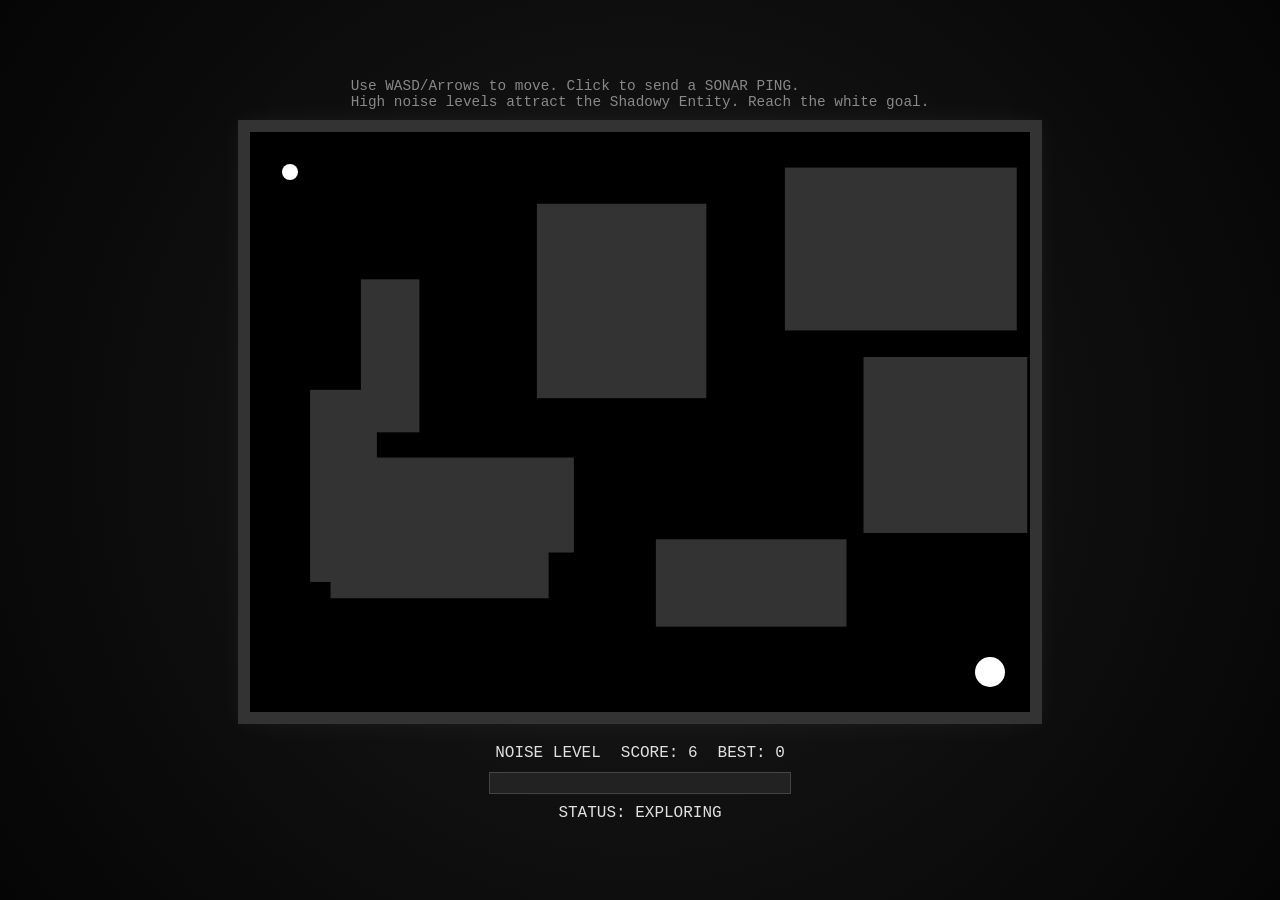
==== games/echoing_corridor.html @ 75148f60 "Add juice: high score system and atmospheric polish to Echoing Corridor" ====
<!DOCTYPE html>
<html lang="en">
<head>
    <meta charset="UTF-8">
    <meta name="viewport" content="width=device-width, initial-scale=1.0">
    <title>The Echoing Corridor</title>
    <style>
        body {
            margin: 0;
            background: radial-gradient(circle, #1a1a1a 0%, #050505 100%);
            color: #e0e0e0;
            font-family: 'Courier New', Courier, monospace;
            display: flex;
            flex-direction: column;
            align-items: center;
            justify-content: center;
            height: 100vh;
            overflow: hidden;
        }
        canvas {
            border: 2px solid #333;
            background-color: #000;
            box-shadow: 0 0 20px rgba(255, 255, 255, 0.05);
            cursor: crosshair;
        }
        #ui {
            margin-top: 20px;
            text-align: center;
        }
        .noise-bar-container {
            width: 300px;
            height: 20px;
            background: #222;
            border: 1px solid #444;
            margin: 10px 0;
        }
        #noise-bar {
            height: 100%;
            width: 0%;
            background: #ff4444;
            transition: width 0.1s;
        }
        .instructions {
            font-size: 0.9rem;
            color: #888;
            max-width: 600px;
            margin-bottom: 10px;
        }
    </style>
</head>
<body>
    <div class="instructions">
        Use WASD/Arrows to move. Click to send a SONAR PING.<br>
        High noise levels attract the Shadowy Entity. Reach the white goal.
    </div>
    <canvas id="gameCanvas" width="800" height="600"></canvas>
    <div id="ui">
        <div style="display: flex; gap: 20px; justify-content: center;">
            <div>NOISE LEVEL</div>
            <div id="score">SCORE: 0</div>
            <div id="high-score">BEST: 0</div>
        </div>
        <div class="noise-bar-container">
            <div id="noise-bar"></div>
        </div>
        <div id="status">STATUS: EXPLORING</div>
    </div>
    <script src="echoing_corridor.js"></script>
</body>
</html>
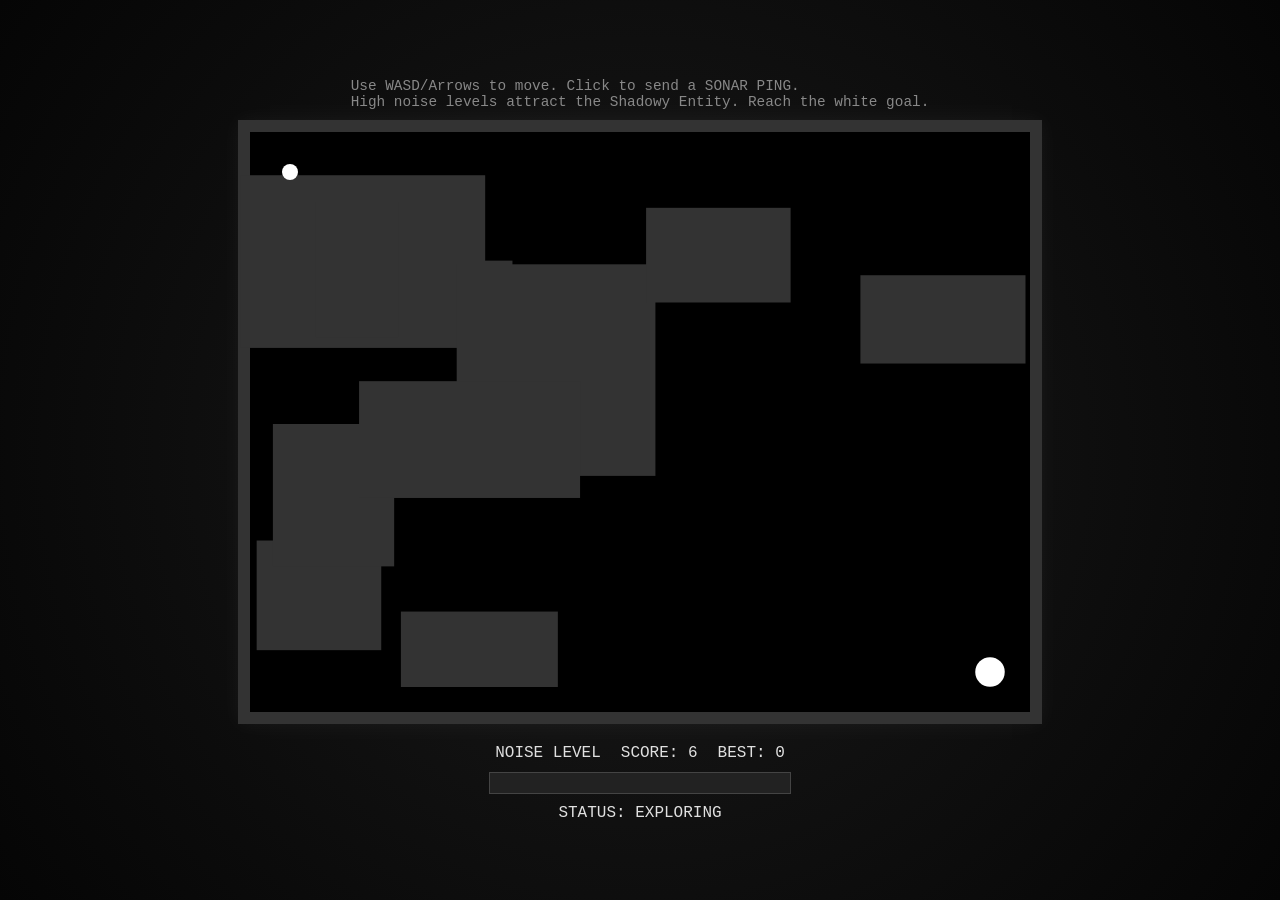
==== commit e79a836b: "Add juice to Echoing Corridor: Spectral audio, flickering walls, and pulsing goal" ====
--- a/games/echoing_corridor.html
+++ b/games/echoing_corridor.html
@@ -67,4 +67,4 @@
     </div>
     <script src="echoing_corridor.js"></script>
 </body>
-</html>
+</html>
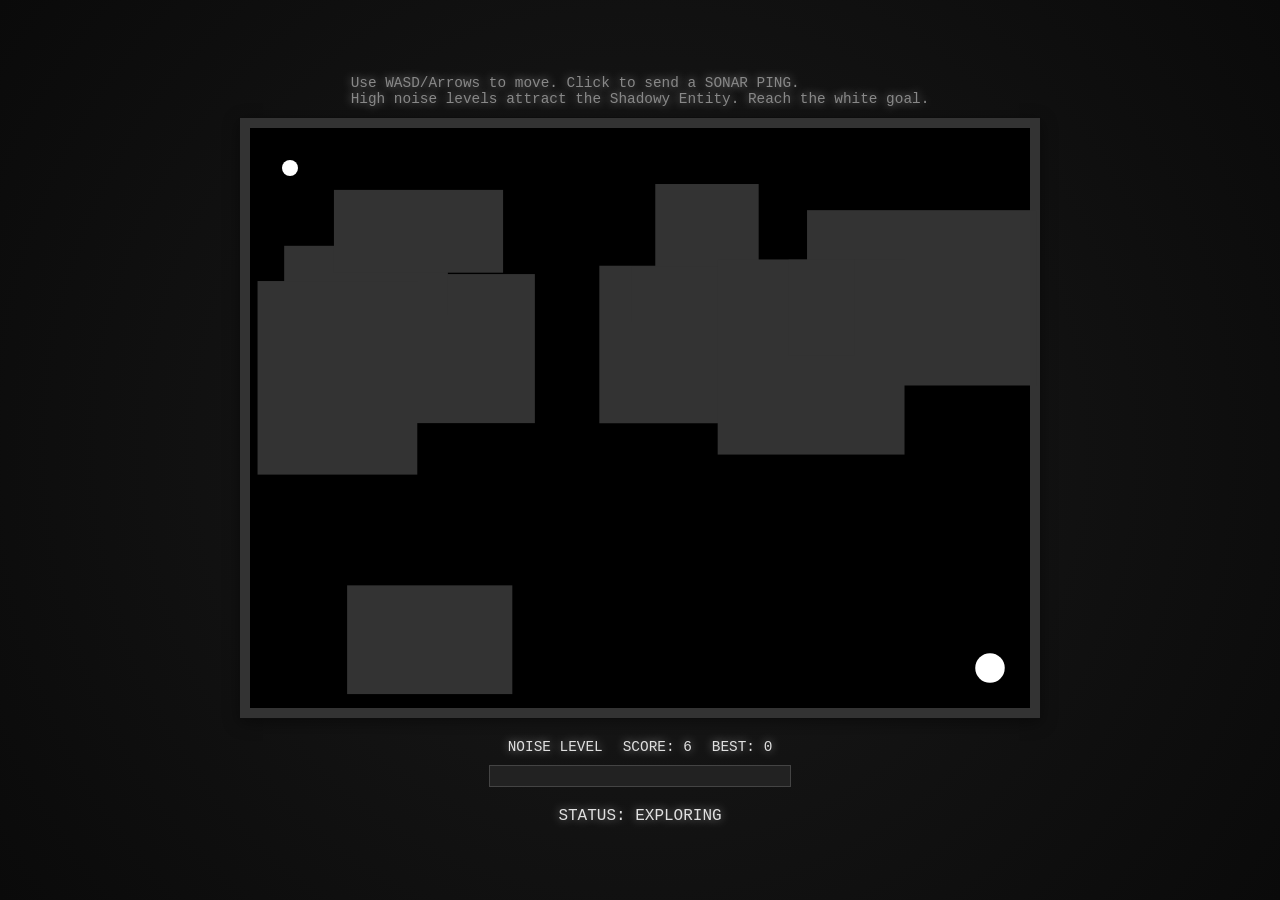
==== commit ce2cb2b2: "garden-landscaper: Standardize UI/UX across games and update index.html" ====
--- a/games/echoing_corridor.html
+++ b/games/echoing_corridor.html
@@ -6,26 +6,39 @@
     <title>The Echoing Corridor</title>
     <style>
         body {
-            margin: 0;
-            background: radial-gradient(circle, #1a1a1a 0%, #050505 100%);
+            background: radial-gradient(circle at center, #1a1a1a 0%, #0a0a0a 100%);
             color: #e0e0e0;
             font-family: 'Courier New', Courier, monospace;
             display: flex;
             flex-direction: column;
             align-items: center;
             justify-content: center;
-            height: 100vh;
-            overflow: hidden;
+            min-height: 100vh;
+            margin: 0;
+            text-shadow: 0 0 10px rgba(255, 255, 255, 0.5);
         }
         canvas {
-            border: 2px solid #333;
-            background-color: #000;
-            box-shadow: 0 0 20px rgba(255, 255, 255, 0.05);
+            border: 1px solid rgba(255, 255, 255, 0.05);
+            box-shadow: 0 4px 15px rgba(0,0,0,0.4);
+            background: #000;
             cursor: crosshair;
+            max-width: 90vw;
+            max-height: 70vh;
         }
-        #ui {
+        .instructions {
+            font-size: 0.9rem;
+            color: #888;
+            max-width: 600px;
+            margin-bottom: 10px;
+        }
+        .stats-container {
+            display: flex;
+            gap: 20px;
+            justify-content: center;
             margin-top: 20px;
-            text-align: center;
+        }
+        .stats-item {
+            font-size: 0.9rem;
         }
         .noise-bar-container {
             width: 300px;
@@ -40,11 +53,8 @@
             background: #ff4444;
             transition: width 0.1s;
         }
-        .instructions {
-            font-size: 0.9rem;
-            color: #888;
-            max-width: 600px;
-            margin-bottom: 10px;
+        #status {
+            margin-top: 10px;
         }
     </style>
 </head>
@@ -54,17 +64,15 @@
         High noise levels attract the Shadowy Entity. Reach the white goal.
     </div>
     <canvas id="gameCanvas" width="800" height="600"></canvas>
-    <div id="ui">
-        <div style="display: flex; gap: 20px; justify-content: center;">
-            <div>NOISE LEVEL</div>
-            <div id="score">SCORE: 0</div>
-            <div id="high-score">BEST: 0</div>
-        </div>
-        <div class="noise-bar-container">
-            <div id="noise-bar"></div>
-        </div>
-        <div id="status">STATUS: EXPLORING</div>
+    <div class="stats-container">
+        <div class="stats-item">NOISE LEVEL</div>
+        <div id="score" class="stats-item">SCORE: 0</div>
+        <div id="high-score" class="stats-item">BEST: 0</div>
     </div>
+    <div class="noise-bar-container">
+        <div id="noise-bar"></div>
+    </div>
+    <div id="status">STATUS: EXPLORING</div>
     <script src="echoing_corridor.js"></script>
 </body>
 </html>
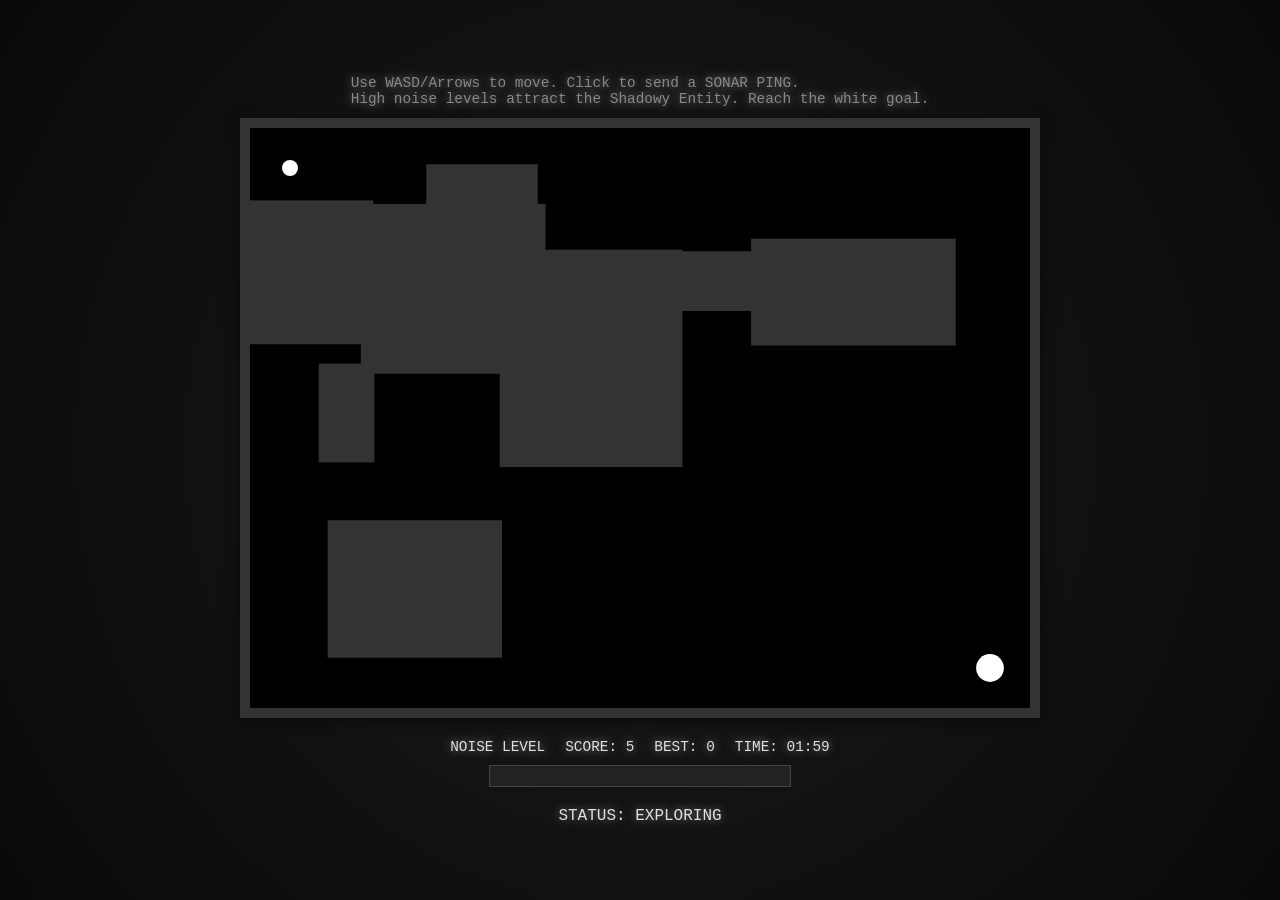
==== commit 7cb2fb7c: "Gardener: Add juice to Echoing Corridor - Time Attack, Particles, Screen Shake, and Polish" ====
--- a/games/echoing_corridor.html
+++ b/games/echoing_corridor.html
@@ -68,6 +68,7 @@
         <div class="stats-item">NOISE LEVEL</div>
         <div id="score" class="stats-item">SCORE: 0</div>
         <div id="high-score" class="stats-item">BEST: 0</div>
+        <div id="timer" class="stats-item">TIME: 00:00</div>
     </div>
     <div class="noise-bar-container">
         <div id="noise-bar"></div>
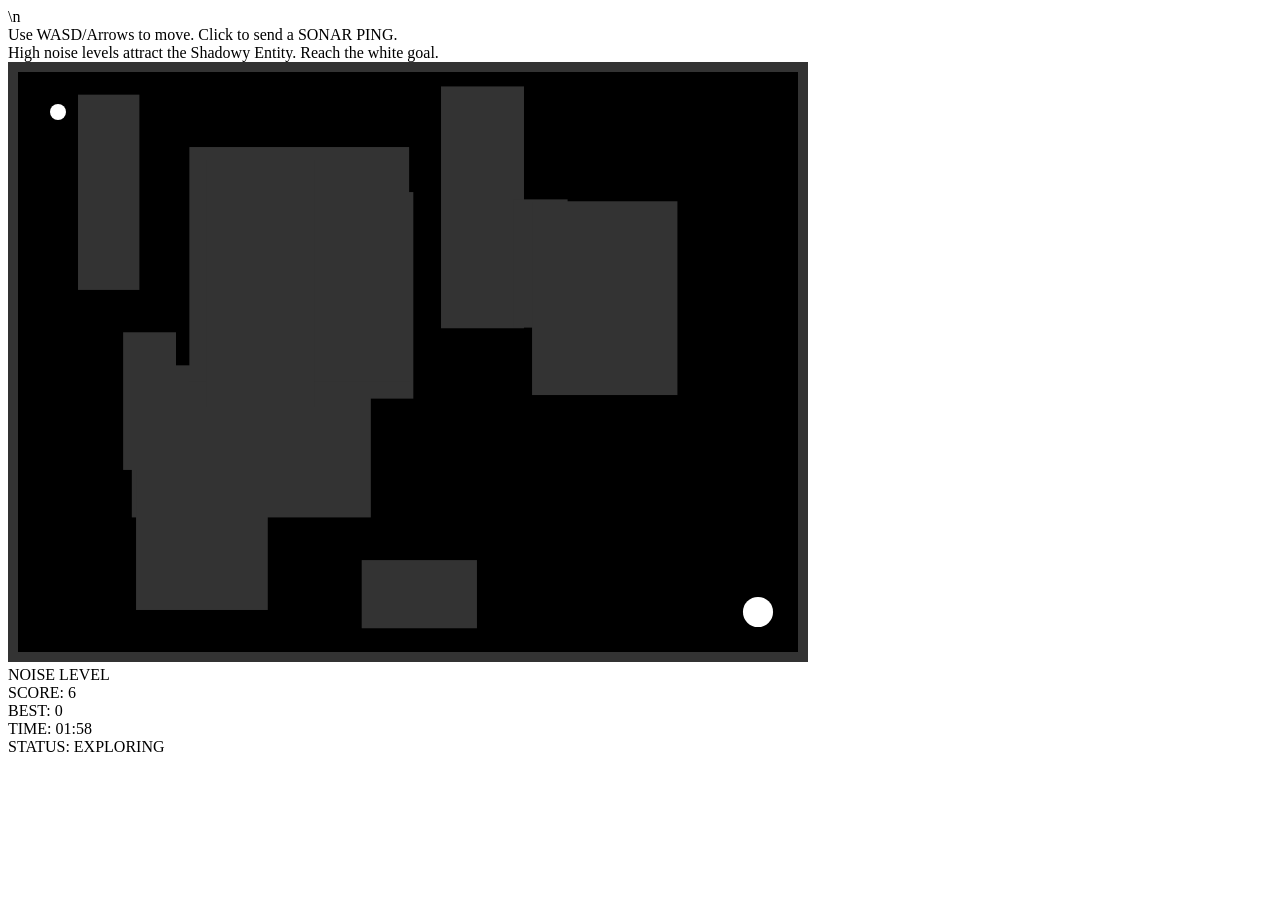
==== commit ba958fad: "style: unify theme and UI components using shared styles.css" ====
--- a/games/echoing_corridor.html
+++ b/games/echoing_corridor.html
@@ -4,76 +4,25 @@
     <meta charset="UTF-8">
     <meta name="viewport" content="width=device-width, initial-scale=1.0">
     <title>The Echoing Corridor</title>
-    <style>
-        body {
-            background: radial-gradient(circle at center, #1a1a1a 0%, #0a0a0a 100%);
-            color: #e0e0e0;
-            font-family: 'Courier New', Courier, monospace;
-            display: flex;
-            flex-direction: column;
-            align-items: center;
-            justify-content: center;
-            min-height: 100vh;
-            margin: 0;
-            text-shadow: 0 0 10px rgba(255, 255, 255, 0.5);
-        }
-        canvas {
-            border: 1px solid rgba(255, 255, 255, 0.05);
-            box-shadow: 0 4px 15px rgba(0,0,0,0.4);
-            background: #000;
-            cursor: crosshair;
-            max-width: 90vw;
-            max-height: 70vh;
-        }
-        .instructions {
-            font-size: 0.9rem;
-            color: #888;
-            max-width: 600px;
-            margin-bottom: 10px;
-        }
-        .stats-container {
-            display: flex;
-            gap: 20px;
-            justify-content: center;
-            margin-top: 20px;
-        }
-        .stats-item {
-            font-size: 0.9rem;
-        }
-        .noise-bar-container {
-            width: 300px;
-            height: 20px;
-            background: #222;
-            border: 1px solid #444;
-            margin: 10px 0;
-        }
-        #noise-bar {
-            height: 100%;
-            width: 0%;
-            background: #ff4444;
-            transition: width 0.1s;
-        }
-        #status {
-            margin-top: 10px;
-        }
-    </style>
-</head>
+    <link rel=\"stylesheet\" href=\"../styles.css\">\n</head>
 <body>
-    <div class="instructions">
-        Use WASD/Arrows to move. Click to send a SONAR PING.<br>
-        High noise levels attract the Shadowy Entity. Reach the white goal.
+    <div class="ui-container">
+        <div class="instructions">
+            Use WASD/Arrows to move. Click to send a SONAR PING.<br>
+            High noise levels attract the Shadowy Entity. Reach the white goal.
+        </div>
+        <canvas id="gameCanvas" width="800" height="600"></canvas>
+        <div class="stats-container">
+            <div class="stats-item">NOISE LEVEL</div>
+            <div id="score" class="stats-item">SCORE: 0</div>
+            <div id="high-score" class="stats-item">BEST: 0</div>
+            <div id="timer" class="stats-item">TIME: 00:00</div>
+        </div>
+        <div class="noise-bar-container">
+            <div id="noise-bar"></div>
+        </div>
+        <div id="status">STATUS: EXPLORING</div>
     </div>
-    <canvas id="gameCanvas" width="800" height="600"></canvas>
-    <div class="stats-container">
-        <div class="stats-item">NOISE LEVEL</div>
-        <div id="score" class="stats-item">SCORE: 0</div>
-        <div id="high-score" class="stats-item">BEST: 0</div>
-        <div id="timer" class="stats-item">TIME: 00:00</div>
-    </div>
-    <div class="noise-bar-container">
-        <div id="noise-bar"></div>
-    </div>
-    <div id="status">STATUS: EXPLORING</div>
     <script src="echoing_corridor.js"></script>
 </body>
 </html>
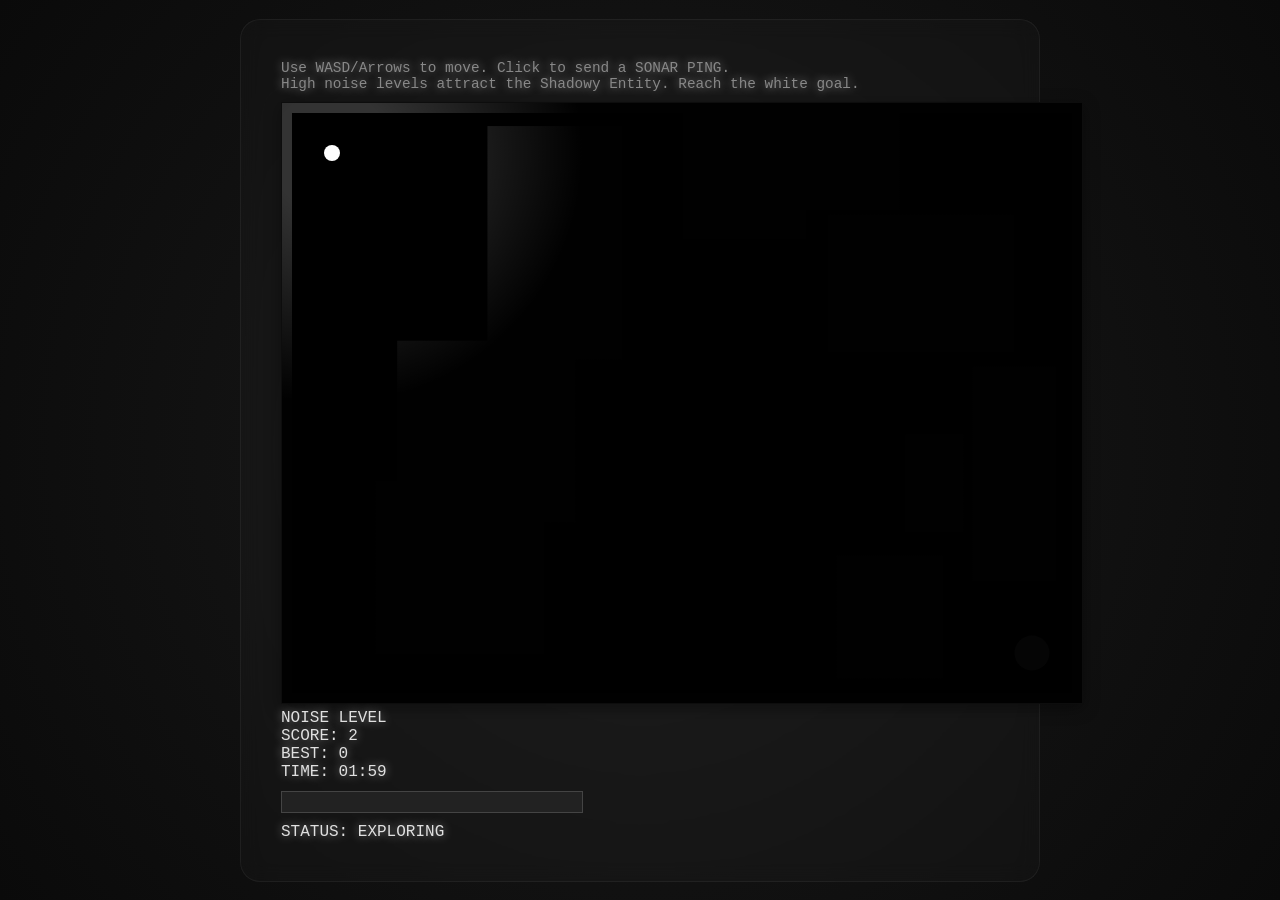
==== commit 1d2c3202: "Fix literal \n in echoing_corridor.html" ====
--- a/games/echoing_corridor.html
+++ b/games/echoing_corridor.html
@@ -4,7 +4,8 @@
     <meta charset="UTF-8">
     <meta name="viewport" content="width=device-width, initial-scale=1.0">
     <title>The Echoing Corridor</title>
-    <link rel=\"stylesheet\" href=\"../styles.css\">\n</head>
+    <link rel="stylesheet" href="../styles.css">
+</head>
 <body>
     <div class="ui-container">
         <div class="instructions">
--- a/styles.css
+++ b/styles.css
@@ -0,0 +1,131 @@
+body {
+    background: radial-gradient(circle at center, #1a1a1a 0%, #0a0a0a 100%);
+    color: #e0e0e0;
+    font-family: 'Courier New', Courier, monospace;
+    display: flex;
+    flex-direction: column;
+    align-items: center;
+    justify-content: center;
+    min-height: 100vh;
+    margin: 0;
+    text-shadow: 0 0 10px rgba(255, 255, 255, 0.5);
+}
+
+h1 { 
+    font-size: 4rem; 
+    margin-bottom: 3rem; 
+    letter-spacing: 5px; 
+    text-shadow: 0 0 20px rgba(255, 255, 255, 0.8);
+}
+
+.maze-container, .ui-container {
+    max-width: 800px;
+    width: 90%;
+    padding: 40px;
+    background: rgba(255, 255, 255, 0.02);
+    border-radius: 20px;
+    border: 1px solid rgba(255, 255, 255, 0.05);
+    backdrop-filter: blur(10px);
+    box-sizing: border-box;
+}
+
+.maze-grid {
+    display: grid;
+    grid-template-columns: repeat(auto-fit, minmax(250px, 1fr));
+    gap: 30px;
+}
+
+.game-card {
+    padding: 30px;
+    border: 1px solid #333;
+    background: linear-gradient(145deg, #1e1e1e, #151515);
+    border-radius: 12px;
+    text-align: center;
+    transition: all 0.4s cubic-bezier(0.175, 0.885, 0.32, 1.275);
+    text-decoration: none;
+    color: inherit;
+    box-shadow: 0 4px 15px rgba(0,0,0,0.4);
+    display: block;
+}
+
+.game-card:hover {
+    transform: translateY(-5px) scale(1.05);
+    border-color: #fff;
+    box-shadow: 0 10px 30px rgba(255, 255, 255, 0.1);
+}
+
+.game-card h3 {
+    margin: 0 0 10px 0;
+    font-size: 1.5rem;
+}
+
+.game-card p {
+    font-size: 0.9rem;
+    color: #888;
+    margin: 0;
+}
+
+footer {
+    margin-top: 4rem;
+    font-size: 0.8rem;
+    color: #555;
+}
+
+canvas {
+    border: 1px solid rgba(255, 255, 255, 0.05);
+    box-shadow: 0 4px 15px rgba(0,0,0,0.4);
+    background: #000;
+    max-width: 90vw;
+    max-height: 70vh;
+}
+
+.status {
+    font-weight: bold;
+    color: #00d4ff;
+    margin-bottom: 10px;
+    font-size: 1.2rem;
+}
+
+.stats {
+    color: #888;
+    margin-bottom: 10px;
+    font-size: 0.9rem;
+}
+
+.instructions {
+    font-size: 0.9rem;
+    color: #888;
+    max-width: 600px;
+    margin-bottom: 10px;
+}
+
+.noise-bar-container {
+    width: 300px;
+    height: 20px;
+    background: #222;
+    border: 1px solid #444;
+    margin: 10px 0;
+}
+
+    background: #ff4444;
+    transition: width 0.1s;
+    box-shadow: 0 0 10px #ff4444;
+}
+
+.noise-bar-high {
+    animation: pulse-red 0.5s infinite alternate;
+}
+
+@keyframes pulse-red {
+    from { box-shadow: 0 0 5px #ff4444; }
+    to { box-shadow: 0 0 15px #ff4444; }
+}
+
+.critical-time {
+    color: #ff4444;
+    animation: blink 0.5s infinite;
+}
+
+@keyframes blink {
+    50% { opacity: 0.5; }
+}
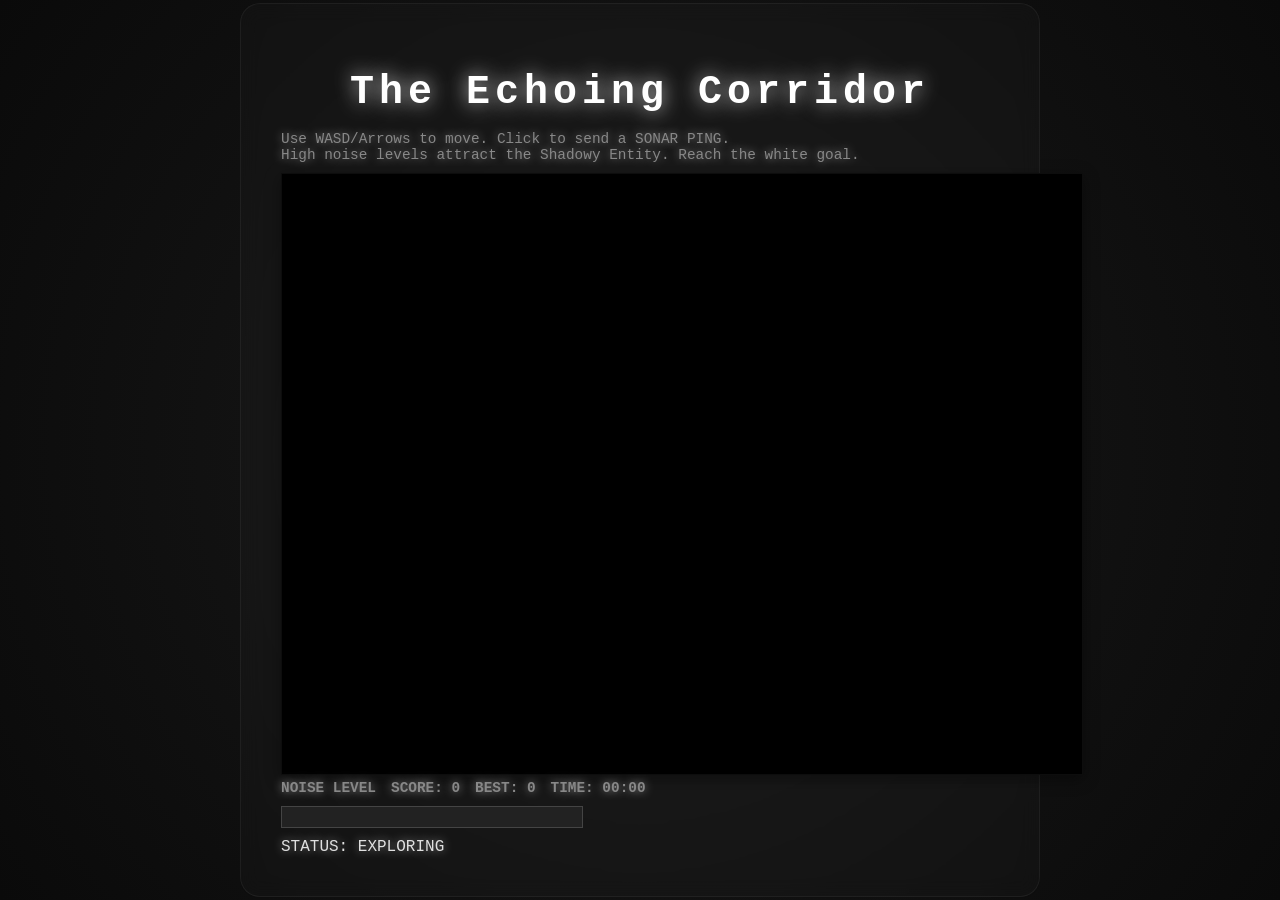
==== commit 59b4bfb6: "Garden Landscaper: Unified UI, removed inline styles, and added visual consistency across games." ====
--- a/games/echoing_corridor.html
+++ b/games/echoing_corridor.html
@@ -8,6 +8,7 @@
 </head>
 <body>
     <div class="ui-container">
+        <h1 class="ui-header">The Echoing Corridor</h1>
         <div class="instructions">
             Use WASD/Arrows to move. Click to send a SONAR PING.<br>
             High noise levels attract the Shadowy Entity. Reach the white goal.
@@ -24,6 +25,6 @@
         </div>
         <div id="status">STATUS: EXPLORING</div>
     </div>
-    <script src="echoing_corridor.js"></script>
+
 </body>
 </html>
--- a/styles.css
+++ b/styles.css
@@ -107,6 +107,7 @@
     margin: 10px 0;
 }
 
+.noise-bar {
     background: #ff4444;
     transition: width 0.1s;
     box-shadow: 0 0 10px #ff4444;
@@ -129,3 +130,55 @@
 @keyframes blink {
     50% { opacity: 0.5; }
 }
+
+#game-container {
+    position: relative;
+    border: 2px solid #444;
+    padding: 20px;
+    background: #111;
+    box-shadow: 0 0 20px rgba(0,0,0,0.5);
+    border-radius: 8px;
+}
+
+.controls {
+    font-size: 0.9rem;
+    color: #888;
+    margin-top: 10px;
+}
+
+.fold-anim {
+    animation: fold-effect 0.5s ease-in-out;
+}
+
+@keyframes fold-effect {
+    0% { transform: scale(1); }
+    50% { transform: scale(1.05) rotate(2deg); }
+    100% { transform: scale(1); }
+}
+
+.stats-container {
+    display: flex;
+    gap: 15px;
+    margin-bottom: 10px;
+    font-size: 0.9rem;
+    color: #888;
+}
+
+.stats-item {
+    font-weight: bold;
+}
+
+.ui-header {
+    font-size: 2.5rem;
+    margin-bottom: 1rem;
+    text-align: center;
+    color: #fff;
+}
+
+.key {
+    color: #00ffcc;
+    border: 1px solid #00ffcc;
+    padding: 2px 4px;
+    border-radius: 4px;
+    font-weight: bold;
+}
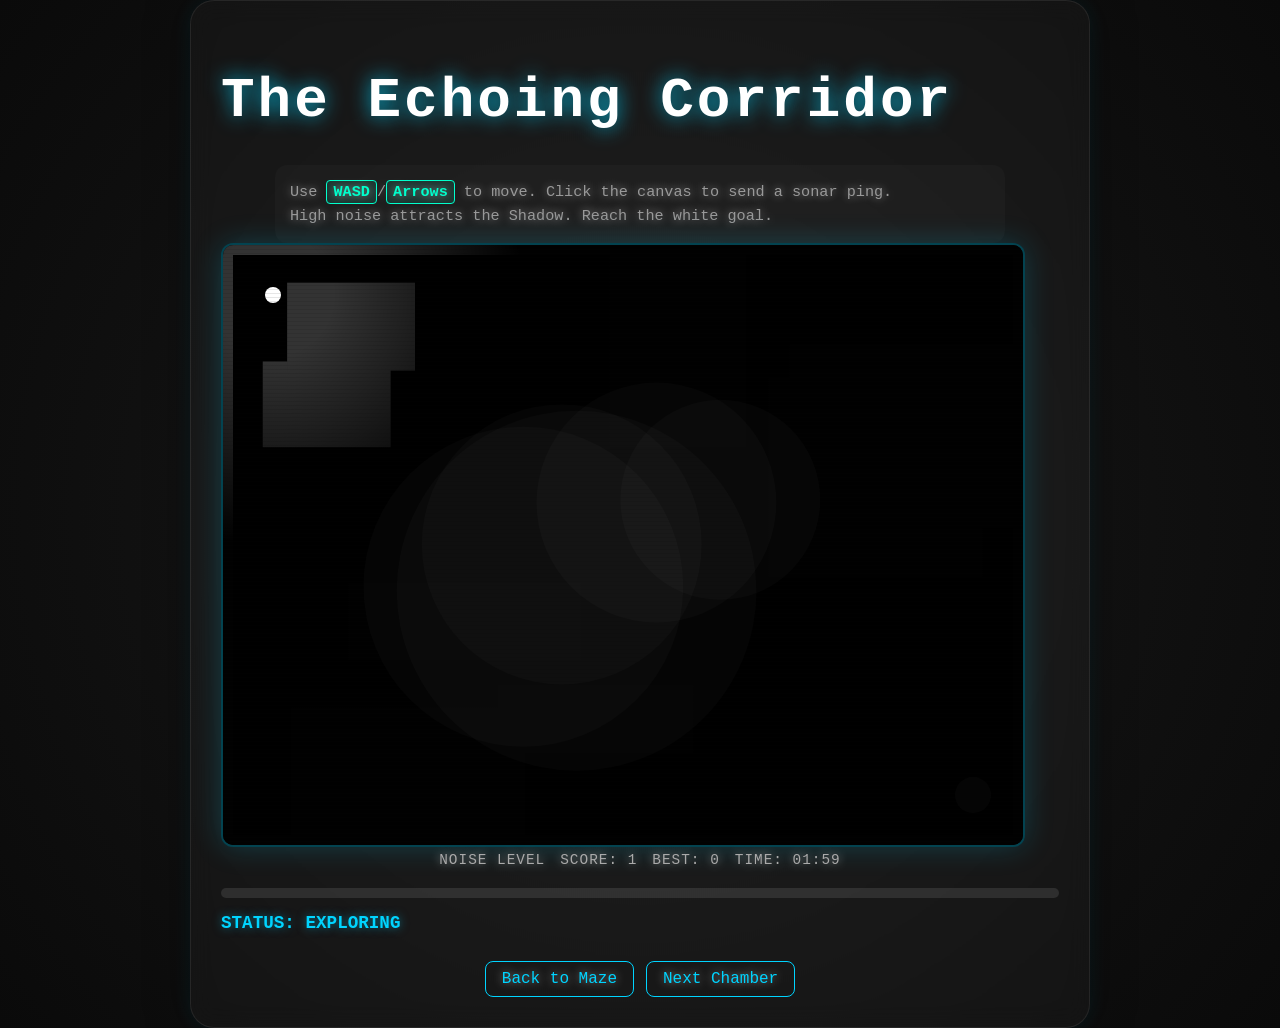
==== commit ea36b5ec: "Polish maze game experience" ====
--- a/games/echoing_corridor.html
+++ b/games/echoing_corridor.html
@@ -7,24 +7,20 @@
     <link rel="stylesheet" href="../styles.css">
 </head>
 <body>
-    <div class="ui-container">
+    <main class="ui-container">
         <h1 class="ui-header">The Echoing Corridor</h1>
-        <div class="instructions">
-            Use WASD/Arrows to move. Click to send a SONAR PING.<br>
-            High noise levels attract the Shadowy Entity. Reach the white goal.
-        </div>
+        <div class="instructions">Use <b class="key">WASD</b>/<b class="key">Arrows</b> to move. Click the canvas to send a sonar ping.<br>High noise attracts the Shadow. Reach the white goal.</div>
         <canvas id="gameCanvas" width="800" height="600"></canvas>
         <div class="stats-container">
             <div class="stats-item">NOISE LEVEL</div>
             <div id="score" class="stats-item">SCORE: 0</div>
             <div id="high-score" class="stats-item">BEST: 0</div>
-            <div id="timer" class="stats-item">TIME: 00:00</div>
+            <div id="timer" class="stats-item">TIME: 02:00</div>
         </div>
-        <div class="noise-bar-container">
-            <div id="noise-bar"></div>
-        </div>
+        <div class="noise-bar-container"><div id="noise-bar"></div></div>
         <div id="status">STATUS: EXPLORING</div>
-    </div>
-
+        <nav class="game-nav"><a href="../index.html" class="btn-link">Back to Maze</a><a href="shadow_path.html" class="btn-link">Next Chamber</a></nav>
+    </main>
+    <script src="echoing_corridor.js"></script>
 </body>
-</html>+</html>
--- a/styles.css
+++ b/styles.css
@@ -12,173 +12,267 @@
 }
 
 h1 { 
-    font-size: 4rem; 
-    margin-bottom: 3rem; 
-    letter-spacing: 5px; 
-    text-shadow: 0 0 20px rgba(255, 255, 255, 0.8);
-}
-
-.maze-container, .ui-container {
-    max-width: 800px;
-    width: 90%;
-    padding: 40px;
+    font-size: 3.5rem; 
+    margin-bottom: 2rem; 
+    letter-spacing: 3px; 
+    text-shadow: 0 0 20px rgba(0, 212, 255, 0.8);
+    color: #fff;
+}
+
+.ui-container {
+    max-width: 900px;
+    width: 95%;
+    padding: 30px;
+    background: rgba(255, 255, 255, 0.03);
+    border-radius: 24px;
+    border: 1px solid rgba(255, 255, 255, 0.08);
+    backdrop-filter: blur(12px);
+    box-sizing: border-box;
+    box-shadow: 0 0 40px rgba(0, 0, 0, 0.5), 0 0 20px rgba(0, 212, 255, 0.1);
+}
+
+canvas {
+    border: 2px solid rgba(0, 212, 255, 0.3);
+    box-shadow: 0 0 30px rgba(0, 212, 255, 0.2);
+    background: #050505;
+    max-width: 100%;
+    height: auto;
+    border-radius: 12px;
+}
+
+.status {
+    font-weight: bold;
+    color: #00d4ff;
+    margin-bottom: 15px;
+    font-size: 1.4rem;
+    text-shadow: 0 0 10px rgba(0, 212, 255, 0.5);
+}
+
+.stats {
+    color: #aaa;
+    margin-bottom: 20px;
+    font-size: 1rem;
+    letter-spacing: 1px;
+}
+
+.instructions {
+    font-size: 0.95rem;
+    color: #999;
+    max-width: 700px;
+    margin: 20px auto 0;
+    line-height: 1.6;
     background: rgba(255, 255, 255, 0.02);
-    border-radius: 20px;
-    border: 1px solid rgba(255, 255, 255, 0.05);
-    backdrop-filter: blur(10px);
-    box-sizing: border-box;
-}
-
-.maze-grid {
-    display: grid;
-    grid-template-columns: repeat(auto-fit, minmax(250px, 1fr));
-    gap: 30px;
-}
-
-.game-card {
-    padding: 30px;
-    border: 1px solid #333;
-    background: linear-gradient(145deg, #1e1e1e, #151515);
+    padding: 15px;
     border-radius: 12px;
-    text-align: center;
-    transition: all 0.4s cubic-bezier(0.175, 0.885, 0.32, 1.275);
-    text-decoration: none;
-    color: inherit;
-    box-shadow: 0 4px 15px rgba(0,0,0,0.4);
-    display: block;
-}
-
-.game-card:hover {
-    transform: translateY(-5px) scale(1.05);
-    border-color: #fff;
-    box-shadow: 0 10px 30px rgba(255, 255, 255, 0.1);
-}
-
-.game-card h3 {
-    margin: 0 0 10px 0;
-    font-size: 1.5rem;
-}
-
-.game-card p {
-    font-size: 0.9rem;
-    color: #888;
-    margin: 0;
-}
-
-footer {
-    margin-top: 4rem;
-    font-size: 0.8rem;
-    color: #555;
-}
-
-canvas {
-    border: 1px solid rgba(255, 255, 255, 0.05);
-    box-shadow: 0 4px 15px rgba(0,0,0,0.4);
-    background: #000;
-    max-width: 90vw;
-    max-height: 70vh;
-}
-
-.status {
-    font-weight: bold;
-    color: #00d4ff;
-    margin-bottom: 10px;
-    font-size: 1.2rem;
-}
-
-.stats {
-    color: #888;
-    margin-bottom: 10px;
-    font-size: 0.9rem;
-}
-
-.instructions {
-    font-size: 0.9rem;
-    color: #888;
-    max-width: 600px;
-    margin-bottom: 10px;
-}
-
-.noise-bar-container {
-    width: 300px;
-    height: 20px;
-    background: #222;
-    border: 1px solid #444;
-    margin: 10px 0;
-}
-
-.noise-bar {
-    background: #ff4444;
-    transition: width 0.1s;
-    box-shadow: 0 0 10px #ff4444;
-}
-
-.noise-bar-high {
-    animation: pulse-red 0.5s infinite alternate;
-}
-
-@keyframes pulse-red {
-    from { box-shadow: 0 0 5px #ff4444; }
-    to { box-shadow: 0 0 15px #ff4444; }
+}
+
+.controls {
+    margin-top: 15px;
+}
+
+.key {
+    color: #00ffcc;
+    border: 1px solid #00ffcc;
+    padding: 2px 6px;
+    border-radius: 4px;
+    font-weight: bold;
+    background: rgba(0, 255, 204, 0.1);
 }
 
 .critical-time {
     color: #ff4444;
-    animation: blink 0.5s infinite;
-}
-
-@keyframes blink {
-    50% { opacity: 0.5; }
-}
-
-#game-container {
-    position: relative;
-    border: 2px solid #444;
-    padding: 20px;
-    background: #111;
-    box-shadow: 0 0 20px rgba(0,0,0,0.5);
-    border-radius: 8px;
-}
-
-.controls {
-    font-size: 0.9rem;
-    color: #888;
-    margin-top: 10px;
-}
-
-.fold-anim {
-    animation: fold-effect 0.5s ease-in-out;
-}
-
-@keyframes fold-effect {
-    0% { transform: scale(1); }
-    50% { transform: scale(1.05) rotate(2deg); }
-    100% { transform: scale(1); }
+    animation: pulse-red 0.8s infinite alternate;
+    text-shadow: 0 0 15px rgba(255, 68, 68, 0.6);
+}
+
+@keyframes pulse-red {
+    from { transform: scale(1); opacity: 1; }
+    to { transform: scale(1.05); opacity: 0.8; }
+}
+
+.ui-container:hover {
+    border-color: rgba(0, 212, 255, 0.2);
+    transition: border-color 0.5s ease;
 }
 
 .stats-container {
     display: flex;
     gap: 15px;
-    margin-bottom: 10px;
+    margin-bottom: 20px;
+    justify-content: center;
+}
+
+.stats-item {
+    color: #aaa;
     font-size: 0.9rem;
-    color: #888;
-}
-
-.stats-item {
-    font-weight: bold;
-}
-
-.ui-header {
-    font-size: 2.5rem;
-    margin-bottom: 1rem;
+    letter-spacing: 1px;
+}
+
+.btn-link {
+    color: #00d4ff;
+    text-decoration: none;
+    border: 1px solid #00d4ff;
+    padding: 8px 16px;
+    border-radius: 8px;
+    transition: all 0.3s ease;
+    display: inline-block;
+    margin-top: 10px;
+}
+
+.btn-link:hover {
+    background: rgba(0, 212, 255, 0.1);
+    box-shadow: 0 0 15px rgba(0, 212, 255, 0.3);
+    transform: translateY(-2px);
+}
+
+.game-card {
+    display: block;
+    padding: 20px;
+    margin: 10px;
+    background: rgba(255, 255, 255, 0.02);
+    border: 1px solid rgba(255, 255, 255, 0.05);
+    border-radius: 16px;
+    text-decoration: none;
+    color: inherit;
+    transition: all 0.3s ease;
+}
+
+.game-card:hover {
+    border-color: rgba(0, 212, 255, 0.4);
+    background: rgba(255, 255, 255, 0.05);
+    transform: translateY(-3px);
+    box-shadow: 0 10px 30px rgba(0, 0, 0, 0.5);
+}
+
+.noise-bar-container {
+    width: 100%;
+    height: 10px;
+    background: rgba(255, 255, 255, 0.1);
+    border-radius: 5px;
+    overflow: hidden;
+    margin-top: 10px;
+}
+
+.noise-bar {
+    height: 100%;
+    background: #ff4444;
+    width: 0%;
+    transition: width 0.3s ease;
+}
+
+
+.maze-entry {
     text-align: center;
+}
+
+.eyebrow {
+    color: #00ffcc;
+    letter-spacing: 0.18em;
+    text-transform: uppercase;
+    font-size: 0.8rem;
+    margin: 0 0 0.75rem;
+}
+
+.intro {
+    color: #b8b8b8;
+    max-width: 680px;
+    margin: -1rem auto 2rem;
+    line-height: 1.6;
+}
+
+.maze-grid {
+    display: grid;
+    grid-template-columns: repeat(auto-fit, minmax(220px, 1fr));
+    gap: 18px;
+    width: 100%;
+}
+
+.card-index {
+    display: inline-block;
+    color: #00ffcc;
+    opacity: 0.75;
+    font-size: 0.8rem;
+    margin-bottom: 0.5rem;
+}
+
+.game-card h3 {
+    margin: 0 0 0.65rem;
     color: #fff;
 }
 
-.key {
-    color: #00ffcc;
-    border: 1px solid #00ffcc;
-    padding: 2px 4px;
-    border-radius: 4px;
-    font-weight: bold;
-}
+.game-card p {
+    margin: 0;
+    color: #aaa;
+    line-height: 1.45;
+}
+
+#status,
+.status {
+    font-weight: bold;
+    color: #00d4ff;
+    margin: 15px 0;
+    font-size: 1.1rem;
+    text-shadow: 0 0 10px rgba(0, 212, 255, 0.5);
+}
+
+#noise-bar {
+    height: 100%;
+    width: 0%;
+    background: linear-gradient(90deg, #00ffcc, #ffd166, #ff4444);
+    transition: width 0.3s ease, filter 0.3s ease;
+}
+
+.noise-bar-high {
+    filter: drop-shadow(0 0 10px #ff4444);
+}
+
+.game-nav {
+    margin-top: 18px;
+    display: flex;
+    justify-content: center;
+    gap: 12px;
+    flex-wrap: wrap;
+}
+
+.fold-anim {
+    animation: fold-warp 320ms ease-in-out;
+}
+
+@keyframes fold-warp {
+    0% { transform: perspective(800px) rotateY(0deg) scale(1); filter: hue-rotate(0deg); }
+    50% { transform: perspective(800px) rotateY(8deg) scale(0.98); filter: hue-rotate(70deg); }
+    100% { transform: perspective(800px) rotateY(0deg) scale(1); filter: hue-rotate(0deg); }
+}
+
+#status-overlay {
+    display: none;
+    margin-top: 10px;
+    color: #00ffcc;
+    font-weight: bold;
+}
+
+footer {
+    margin: 24px 0;
+    color: #777;
+    font-size: 0.85rem;
+}
+
+@media (max-width: 720px) {
+    body {
+        justify-content: flex-start;
+        padding: 16px 0;
+    }
+
+    h1 {
+        font-size: 2.2rem;
+    }
+
+    .ui-container {
+        padding: 18px;
+    }
+
+    .stats-container {
+        flex-direction: column;
+        gap: 6px;
+    }
+}
